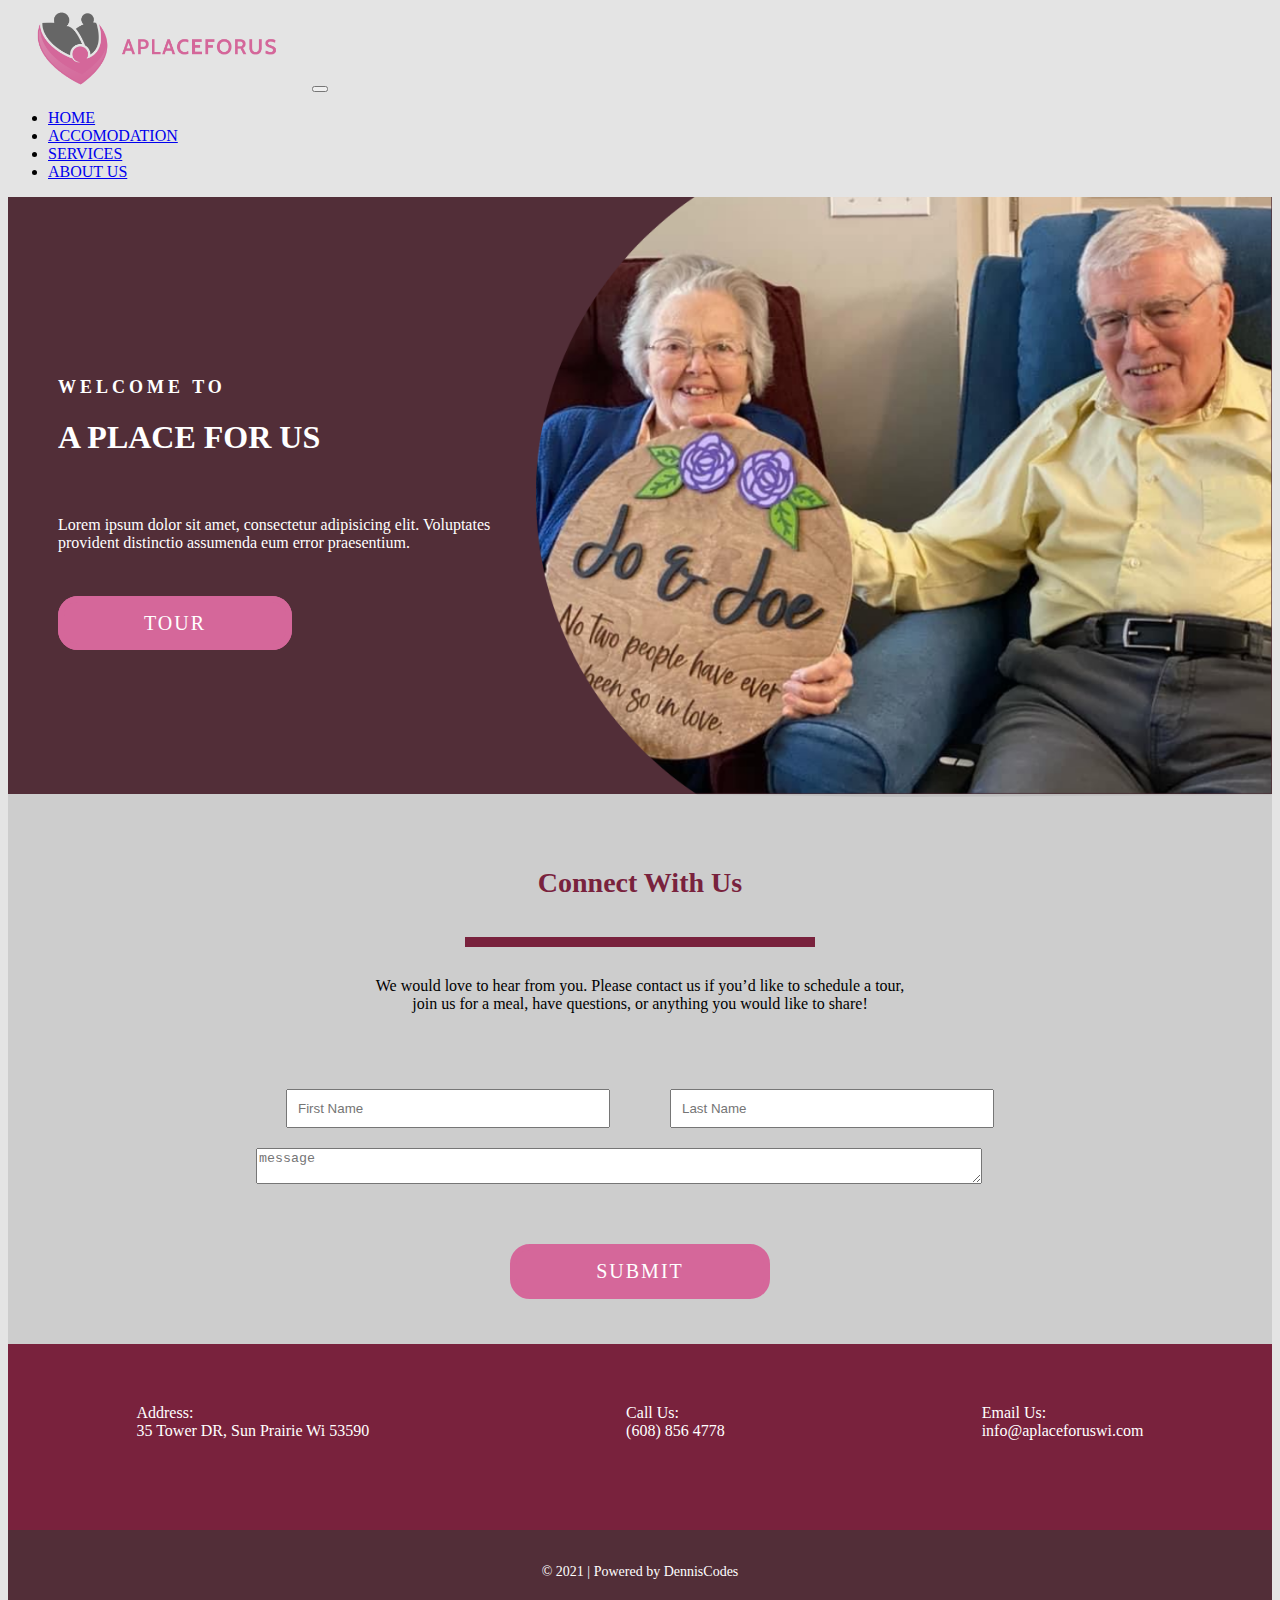
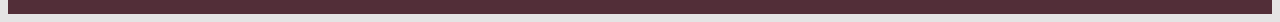
==== index.html @ 4f1c86f7 "front page done - responsive design needed" ====
<!DOCTYPE html>
<html lang="en">
<head>
    <meta charset="UTF-8">
    <meta http-equiv="X-UA-Compatible" content="IE=edge">
    <meta name="viewport" content="width=device-width, initial-scale=1.0">
    <link href="https://cdn.jsdelivr.net/npm/bootstrap@5.0.0-beta3/dist/css/bootstrap.min.css" rel="stylesheet" integrity="sha384-eOJMYsd53ii+scO/bJGFsiCZc+5NDVN2yr8+0RDqr0Ql0h+rP48ckxlpbzKgwra6" crossorigin="anonymous">
    <link href="./assets/sass/style.css" rel="stylesheet" />
    <title>A Place For Us</title>
</head>
<body>
    <nav class="navbar navbar-expand-lg navbar-light bg-light">
        <div class="container-fluid">
            <a class="navbar-brand" href="#"><img src="./assets/images/logo.png" id="logo"/></a>
            <button class="navbar-toggler" type="button" data-bs-toggle="collapse" data-bs-target="#navbarSupportedContent" aria-controls="navbarSupportedContent" aria-expanded="false" aria-label="Toggle navigation">
            <span class="navbar-toggler-icon"></span>
            </button>
            <div class="collapse navbar-collapse justify-content-end" id="navbarSupportedContent">
                <ul class="navbar-nav pe-5">
                    <li class="nav-item">
                        <a class="nav-link active" aria-current="page" href="#">Home</a>
                    </li>
                    <li class="nav-item">
                        <a class="nav-link" href="#">Accomodation</a>
                    </li>
                    <li class="nav-item">
                        <a class="nav-link" href="#">Services</a>
                    </li>
                    <li class="nav-item">
                        <a class="nav-link" href="#">About Us</a>
                    </li>
                    
                </ul>
            </div>
        </div>
    </nav>
    <!-- hero  -->
    <div class="hero">
    <div class="hero-layout">
            <div class="hero-layout-text">
                <h3>Welcome to</h3>
                <h1>A Place For Us</h1>
                <p>Lorem ipsum dolor sit amet, consectetur adipisicing elit. Voluptates provident distinctio assumenda eum error praesentium.</p>
                <a href="#" class="hero-button">Tour</a>
            </div>
            <img src="./assets/images/couple.png">
        </div>
    </div>

    <div class="contact">
        <h3>connect with us</h3>
        <div class="contact-block"></div>
        <p>We would love to hear from you. Please contact us if you’d like to schedule a tour, 
        <br> join us for a meal, have questions, or anything you would like to share!</p>
        
        <form class="form">
            <div class="form-label">
                <input type="text" id="fname" name="fname" placeholder="First Name"><br>
                <input type="text" id="lname" name="lname" placeholder="Last Name">
            </div>
            <textarea placeholder="message"></textarea>
            <a href="#" class="contact-bottom">Submit</a>
        </form>
    </div>

    <div class="footer">
        <div class="footer-text container">
            <p>Address: <br><span> 35 Tower DR, Sun Prairie Wi 53590</span></p>
            <p>Call Us: <br><span>(608) 856 4778</span></p>
            <p>Email Us: <br><span>info@aplaceforuswi.com</span></p>
        </div>
        <div class="footer-year">
            <p>© 2021 | Powered by DennisCodes</p>
        </div>
    </div>

   
    <script src="https://cdn.jsdelivr.net/npm/bootstrap@5.0.0-beta3/dist/js/bootstrap.bundle.min.js" integrity="sha384-JEW9xMcG8R+pH31jmWH6WWP0WintQrMb4s7ZOdauHnUtxwoG2vI5DkLtS3qm9Ekf" crossorigin="anonymous"></script>
    <script src="https://cdn.jsdelivr.net/npm/@popperjs/core@2.9.1/dist/umd/popper.min.js" integrity="sha384-SR1sx49pcuLnqZUnnPwx6FCym0wLsk5JZuNx2bPPENzswTNFaQU1RDvt3wT4gWFG" crossorigin="anonymous"></script>
<script src="https://cdn.jsdelivr.net/npm/bootstrap@5.0.0-beta3/dist/js/bootstrap.min.js" integrity="sha384-j0CNLUeiqtyaRmlzUHCPZ+Gy5fQu0dQ6eZ/xAww941Ai1SxSY+0EQqNXNE6DZiVc" crossorigin="anonymous"></script>
</body>
</html>
---- assets/sass/style.css ----
#logo {
  width: 300px;
  height: auto;
}

.navbar ul li {
  text-transform: uppercase;
}

.navbar ul li a:hover {
  color: #522e38;
}

body {
  background-color: #e4e4e4;
}

.hero {
  background-color: #522e38;
  height: 597px;
}

.hero-layout {
  display: -webkit-box;
  display: -ms-flexbox;
  display: flex;
  -webkit-box-pack: center;
      -ms-flex-pack: center;
          justify-content: center;
  -webkit-box-align: center;
      -ms-flex-align: center;
          align-items: center;
}

.hero-layout img {
  height: 600px;
  width: auto;
}

.hero-layout-text {
  color: #fff;
  margin-left: 50px;
}

.hero-layout-text h3 {
  font-size: 18px;
  text-transform: uppercase;
  letter-spacing: 4px;
}

.hero-layout-text h1 {
  text-transform: uppercase;
}

.hero-layout-text p {
  margin: 60px 0;
}

.hero-button {
  color: white;
  background-color: #d5679a;
  border: 6px solid #d5679a;
  padding: 10px 80px;
  letter-spacing: 2px;
  text-decoration: none;
  text-transform: uppercase;
  font-size: 20px;
  cursor: pointer;
  overflow: hidden;
  border-radius: 20px;
}

.hero-button:hover {
  color: #e4e4e4;
  -webkit-filter: brightness(0.9);
          filter: brightness(0.9);
}

.hero-button:hover {
  color: white;
  background-color: #d5679a;
}

.contact {
  background-color: #cdcdcd;
  height: 550px;
  display: -webkit-box;
  display: -ms-flexbox;
  display: flex;
  -webkit-box-orient: vertical;
  -webkit-box-direction: normal;
      -ms-flex-direction: column;
          flex-direction: column;
  -webkit-box-pack: center;
      -ms-flex-pack: center;
          justify-content: center;
  -webkit-box-align: center;
      -ms-flex-align: center;
          align-items: center;
}

.contact h3 {
  color: #79223d;
  text-transform: capitalize;
  text-align: center;
  font-weight: bold;
  font-size: 28px;
  text-decoration: none;
}

.contact p {
  position: relative;
  margin-top: 30px;
  text-align: center;
}

.contact-block {
  margin-top: 10px;
  height: 10px;
  width: 350px;
  background-color: #79223d;
}

.contact-bottom {
  -ms-flex-item-align: center;
      -ms-grid-row-align: center;
      align-self: center;
  margin-top: 60px;
  color: white;
  background-color: #d5679a;
  border: 6px solid #d5679a;
  padding: 10px 80px;
  letter-spacing: 2px;
  text-decoration: none;
  text-transform: uppercase;
  font-size: 20px;
  cursor: pointer;
  overflow: hidden;
  border-radius: 20px;
}

.contact-bottom:hover {
  color: #e4e4e4;
  -webkit-filter: brightness(0.9);
          filter: brightness(0.9);
}

.contact-bottom:hover {
  color: #cdcdcd;
}

.form {
  margin-top: 60px;
  display: -webkit-box;
  display: -ms-flexbox;
  display: flex;
  -webkit-box-orient: vertical;
  -webkit-box-direction: normal;
      -ms-flex-direction: column;
          flex-direction: column;
}

.form-label {
  display: -webkit-box;
  display: -ms-flexbox;
  display: flex;
  -webkit-box-orient: horizontal;
  -webkit-box-direction: normal;
      -ms-flex-direction: row;
          flex-direction: row;
}

.form input {
  width: 300px;
  margin: 0 30px;
  padding: 10px;
}

.form textarea {
  width: 720px;
  margin-top: 20px;
}

.footer {
  background-color: #79223d;
  display: -webkit-box;
  display: -ms-flexbox;
  display: flex;
  -webkit-box-orient: vertical;
  -webkit-box-direction: normal;
      -ms-flex-direction: column;
          flex-direction: column;
  -webkit-box-pack: center;
      -ms-flex-pack: center;
          justify-content: center;
}

.footer-text {
  display: -webkit-box;
  display: -ms-flexbox;
  display: flex;
  -webkit-box-align: center;
      -ms-flex-align: center;
          align-items: center;
  padding: 60px 0;
}

.footer-text p {
  margin: 0 auto;
  color: white;
}

.footer-year {
  background-color: #522e38;
  text-align: center;
  font-size: 14px;
  margin-top: 30px;
  height: 100%;
  display: -webkit-box;
  display: -ms-flexbox;
  display: flex;
  -webkit-box-pack: center;
      -ms-flex-pack: center;
          justify-content: center;
  -webkit-box-align: center;
      -ms-flex-align: center;
          align-items: center;
  color: white;
  padding: 20px 0;
}
/*# sourceMappingURL=style.css.map */
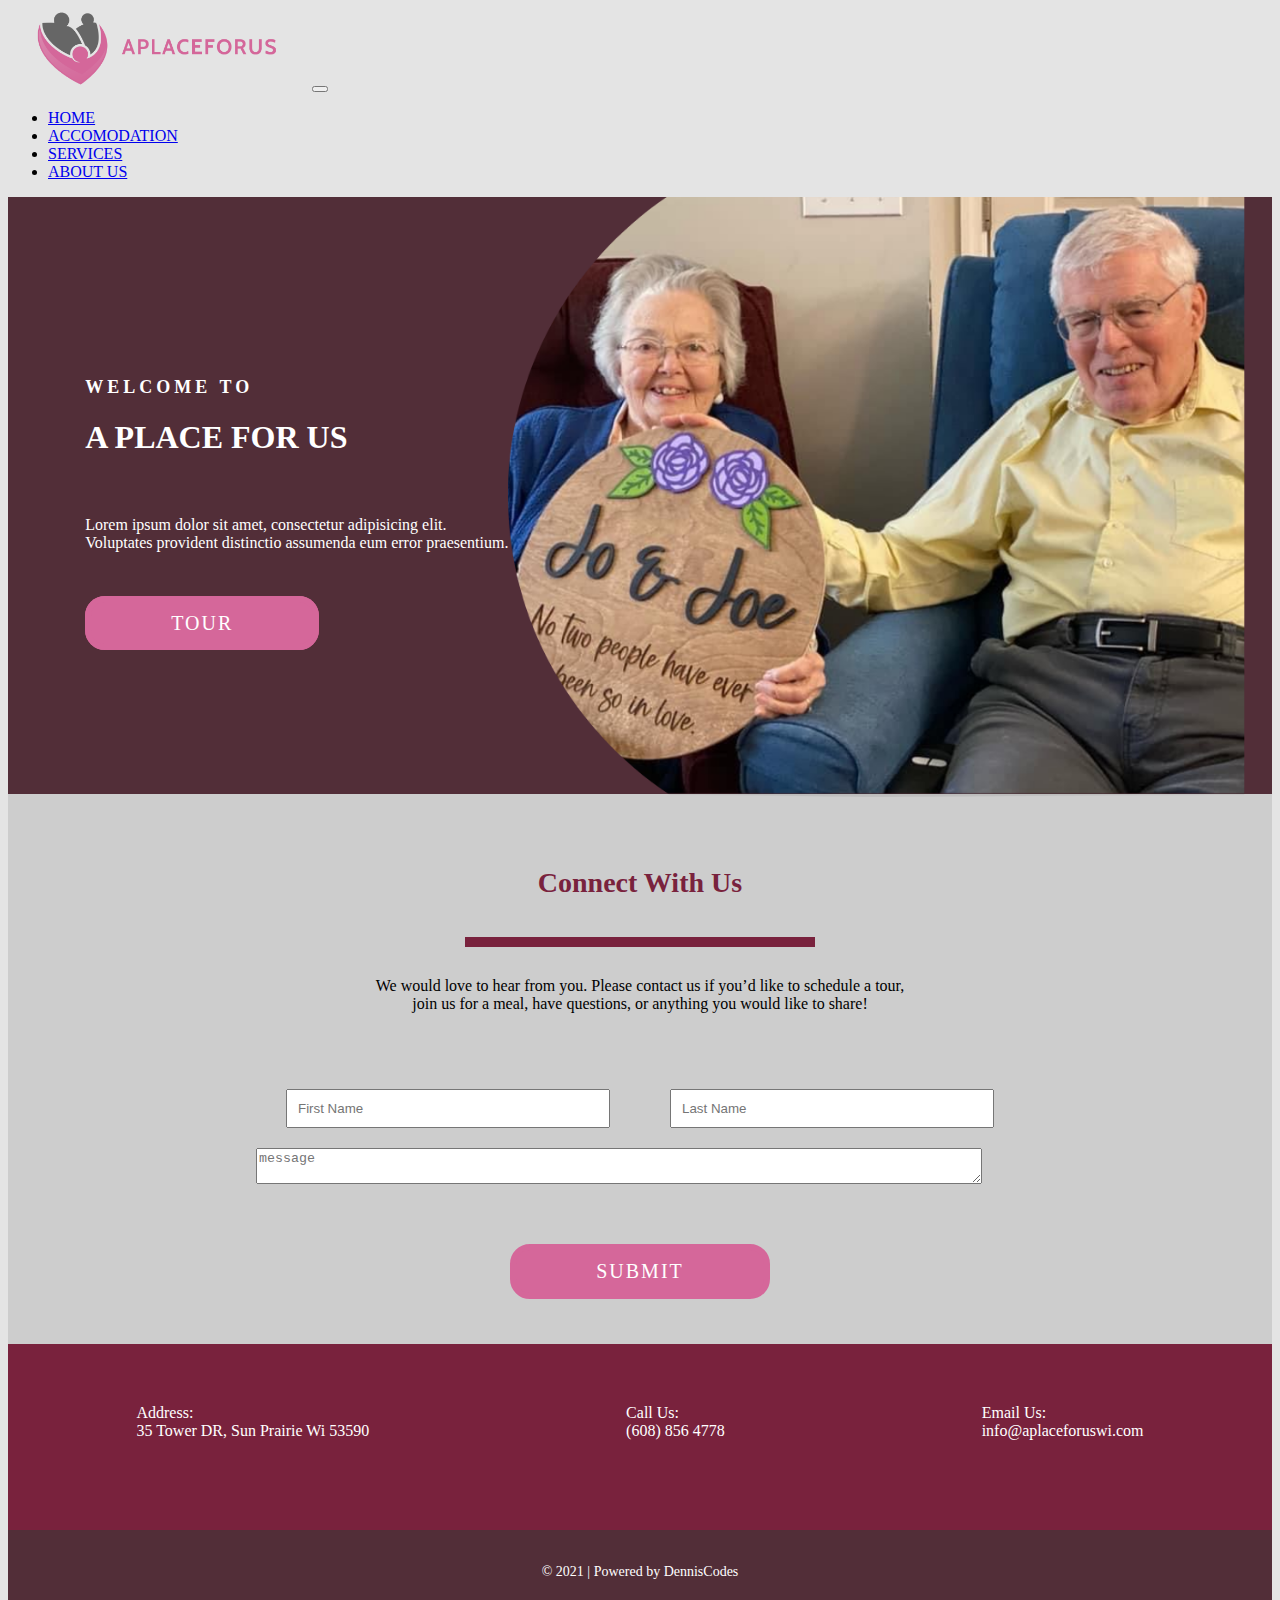
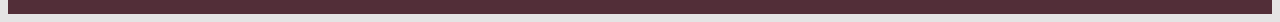
==== commit df845989: "accomodation and services done" ====
--- a/index.html
+++ b/index.html
@@ -4,14 +4,14 @@
     <meta charset="UTF-8">
     <meta http-equiv="X-UA-Compatible" content="IE=edge">
     <meta name="viewport" content="width=device-width, initial-scale=1.0">
-    <link href="https://cdn.jsdelivr.net/npm/bootstrap@5.0.0-beta3/dist/css/bootstrap.min.css" rel="stylesheet" integrity="sha384-eOJMYsd53ii+scO/bJGFsiCZc+5NDVN2yr8+0RDqr0Ql0h+rP48ckxlpbzKgwra6" crossorigin="anonymous">
+    <link rel="stylesheet" href="https://stackpath.bootstrapcdn.com/bootstrap/4.1.3/css/bootstrap.min.css" integrity="sha384-MCw98/SFnGE8fJT3GXwEOngsV7Zt27NXFoaoApmYm81iuXoPkFOJwJ8ERdknLPMO" crossorigin="anonymous">
     <link href="./assets/sass/style.css" rel="stylesheet" />
     <title>A Place For Us</title>
 </head>
 <body>
     <nav class="navbar navbar-expand-lg navbar-light bg-light">
         <div class="container-fluid">
-            <a class="navbar-brand" href="#"><img src="./assets/images/logo.png" id="logo"/></a>
+            <a class="navbar-brand" href="index.html"><img src="./assets/images/logo.png" id="logo"/></a>
             <button class="navbar-toggler" type="button" data-bs-toggle="collapse" data-bs-target="#navbarSupportedContent" aria-controls="navbarSupportedContent" aria-expanded="false" aria-label="Toggle navigation">
             <span class="navbar-toggler-icon"></span>
             </button>
@@ -21,10 +21,10 @@
                         <a class="nav-link active" aria-current="page" href="#">Home</a>
                     </li>
                     <li class="nav-item">
-                        <a class="nav-link" href="#">Accomodation</a>
+                        <a class="nav-link" href="./accomodations.html">Accomodation</a>
                     </li>
                     <li class="nav-item">
-                        <a class="nav-link" href="#">Services</a>
+                        <a class="nav-link" href="./services.html">Services</a>
                     </li>
                     <li class="nav-item">
                         <a class="nav-link" href="#">About Us</a>
@@ -36,12 +36,13 @@
     </nav>
     <!-- hero  -->
     <div class="hero">
-    <div class="hero-layout">
+    <div class="hero-layout container">
             <div class="hero-layout-text">
                 <h3>Welcome to</h3>
                 <h1>A Place For Us</h1>
-                <p>Lorem ipsum dolor sit amet, consectetur adipisicing elit. Voluptates provident distinctio assumenda eum error praesentium.</p>
-                <a href="#" class="hero-button">Tour</a>
+                <p>Lorem ipsum dolor sit amet, consectetur adipisicing elit. <br>
+                 Voluptates provident distinctio assumenda eum error praesentium.</p>
+                <a href="./accomodations.html" class="hero-button">Tour</a>
             </div>
             <img src="./assets/images/couple.png">
         </div>
@@ -75,8 +76,8 @@
     </div>
 
    
-    <script src="https://cdn.jsdelivr.net/npm/bootstrap@5.0.0-beta3/dist/js/bootstrap.bundle.min.js" integrity="sha384-JEW9xMcG8R+pH31jmWH6WWP0WintQrMb4s7ZOdauHnUtxwoG2vI5DkLtS3qm9Ekf" crossorigin="anonymous"></script>
-    <script src="https://cdn.jsdelivr.net/npm/@popperjs/core@2.9.1/dist/umd/popper.min.js" integrity="sha384-SR1sx49pcuLnqZUnnPwx6FCym0wLsk5JZuNx2bPPENzswTNFaQU1RDvt3wT4gWFG" crossorigin="anonymous"></script>
-<script src="https://cdn.jsdelivr.net/npm/bootstrap@5.0.0-beta3/dist/js/bootstrap.min.js" integrity="sha384-j0CNLUeiqtyaRmlzUHCPZ+Gy5fQu0dQ6eZ/xAww941Ai1SxSY+0EQqNXNE6DZiVc" crossorigin="anonymous"></script>
+    <script src="https://code.jquery.com/jquery-3.3.1.slim.min.js" integrity="sha384-q8i/X+965DzO0rT7abK41JStQIAqVgRVzpbzo5smXKp4YfRvH+8abtTE1Pi6jizo" crossorigin="anonymous"></script>
+    <script src="https://cdnjs.cloudflare.com/ajax/libs/popper.js/1.14.3/umd/popper.min.js" integrity="sha384-ZMP7rVo3mIykV+2+9J3UJ46jBk0WLaUAdn689aCwoqbBJiSnjAK/l8WvCWPIPm49" crossorigin="anonymous"></script>
+    <script src="https://stackpath.bootstrapcdn.com/bootstrap/4.1.3/js/bootstrap.min.js" integrity="sha384-ChfqqxuZUCnJSK3+MXmPNIyE6ZbWh2IMqE241rYiqJxyMiZ6OW/JmZQ5stwEULTy" crossorigin="anonymous"></script>
 </body>
 </html>--- a/assets/sass/style.css
+++ b/assets/sass/style.css
@@ -74,6 +74,7 @@
   color: #e4e4e4;
   -webkit-filter: brightness(0.9);
           filter: brightness(0.9);
+  text-decoration: none;
 }
 
 .hero-button:hover {
@@ -143,6 +144,7 @@
   color: #e4e4e4;
   -webkit-filter: brightness(0.9);
           filter: brightness(0.9);
+  text-decoration: none;
 }
 
 .contact-bottom:hover {
@@ -228,4 +230,90 @@
   color: white;
   padding: 20px 0;
 }
+
+.accomodation-intro {
+  margin: 80px 0;
+}
+
+.accomodation-intro h3,
+.accomodation-intro p {
+  text-align: center;
+}
+
+.accomodation-intro h3 {
+  text-transform: uppercase;
+}
+
+.accomodation-info {
+  display: -webkit-box;
+  display: -ms-flexbox;
+  display: flex;
+}
+
+.accomodation-text {
+  padding: 30px;
+  margin-bottom: 80px;
+}
+
+.carousel {
+  width: 600px;
+  height: auto;
+}
+
+.services {
+  background-color: #e4e4e4;
+  margin: 80px 0;
+}
+
+.services-intro {
+  text-align: center;
+  text-transform: uppercase;
+}
+
+.services-info {
+  display: -webkit-box;
+  display: -ms-flexbox;
+  display: flex;
+}
+
+.services-info img {
+  width: 500px;
+  height: auto;
+  margin-top: 50px;
+}
+
+.services-info-cards {
+  display: -webkit-box;
+  display: -ms-flexbox;
+  display: flex;
+  -ms-flex-wrap: wrap;
+      flex-wrap: wrap;
+  -webkit-box-pack: center;
+      -ms-flex-pack: center;
+          justify-content: center;
+}
+
+.services .card {
+  padding: 30px;
+  margin: 20px;
+}
+
+.services .card-body {
+  display: -webkit-box;
+  display: -ms-flexbox;
+  display: flex;
+  -webkit-box-orient: vertical;
+  -webkit-box-direction: normal;
+      -ms-flex-direction: column;
+          flex-direction: column;
+  -webkit-box-align: center;
+      -ms-flex-align: center;
+          align-items: center;
+}
+
+.services .fa {
+  font-size: 48px;
+  padding-bottom: 20px;
+  color: #79223d;
+}
 /*# sourceMappingURL=style.css.map */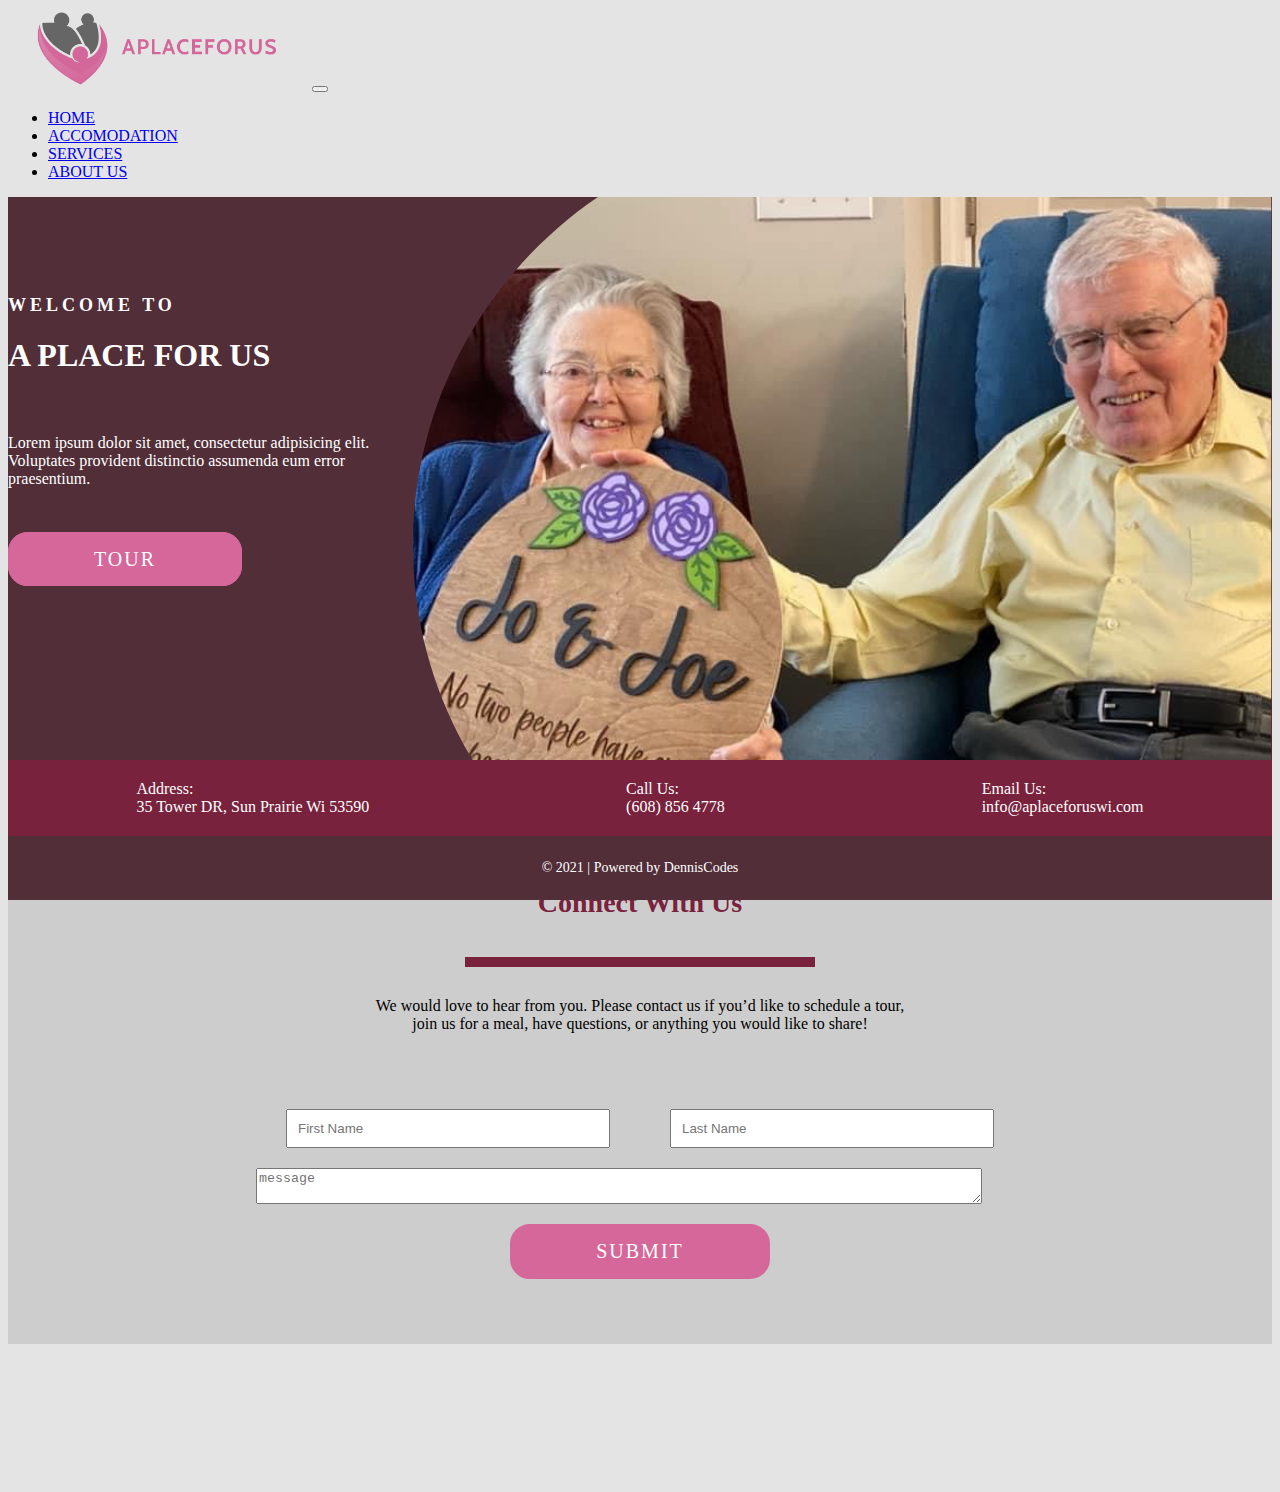
==== commit fbae466b: "fixing layout" ====
--- a/index.html
+++ b/index.html
@@ -9,6 +9,7 @@
     <title>A Place For Us</title>
 </head>
 <body>
+    <header>
     <nav class="navbar navbar-expand-lg navbar-light bg-light">
         <div class="container-fluid">
             <a class="navbar-brand" href="index.html"><img src="./assets/images/logo.png" id="logo"/></a>
@@ -34,17 +35,19 @@
             </div>
         </div>
     </nav>
+    </header>
+    <main>
     <!-- hero  -->
     <div class="hero">
-    <div class="hero-layout container">
+        <div class="hero-layout container">
             <div class="hero-layout-text">
                 <h3>Welcome to</h3>
                 <h1>A Place For Us</h1>
                 <p>Lorem ipsum dolor sit amet, consectetur adipisicing elit. <br>
-                 Voluptates provident distinctio assumenda eum error praesentium.</p>
+                 Voluptates provident distinctio assumenda eum error <br> praesentium.</p>
                 <a href="./accomodations.html" class="hero-button">Tour</a>
             </div>
-            <img src="./assets/images/couple.png">
+
         </div>
     </div>
 
@@ -63,21 +66,22 @@
             <a href="#" class="contact-bottom">Submit</a>
         </form>
     </div>
+    </main>
+    <footer class="footer">
+            <div class="footer-text container">
+                <p>Address: <br><span> 35 Tower DR, Sun Prairie Wi 53590</span></p>
+                <p>Call Us: <br><span>(608) 856 4778</span></p>
+                <p>Email Us: <br><span>info@aplaceforuswi.com</span></p>
+            </div>
+            <div class="footer-year">
+                <p>© 2021 | Powered by DennisCodes</p>
+            </div>
+        </div>
 
-    <div class="footer">
-        <div class="footer-text container">
-            <p>Address: <br><span> 35 Tower DR, Sun Prairie Wi 53590</span></p>
-            <p>Call Us: <br><span>(608) 856 4778</span></p>
-            <p>Email Us: <br><span>info@aplaceforuswi.com</span></p>
-        </div>
-        <div class="footer-year">
-            <p>© 2021 | Powered by DennisCodes</p>
-        </div>
-    </div>
-
-   
-    <script src="https://code.jquery.com/jquery-3.3.1.slim.min.js" integrity="sha384-q8i/X+965DzO0rT7abK41JStQIAqVgRVzpbzo5smXKp4YfRvH+8abtTE1Pi6jizo" crossorigin="anonymous"></script>
-    <script src="https://cdnjs.cloudflare.com/ajax/libs/popper.js/1.14.3/umd/popper.min.js" integrity="sha384-ZMP7rVo3mIykV+2+9J3UJ46jBk0WLaUAdn689aCwoqbBJiSnjAK/l8WvCWPIPm49" crossorigin="anonymous"></script>
-    <script src="https://stackpath.bootstrapcdn.com/bootstrap/4.1.3/js/bootstrap.min.js" integrity="sha384-ChfqqxuZUCnJSK3+MXmPNIyE6ZbWh2IMqE241rYiqJxyMiZ6OW/JmZQ5stwEULTy" crossorigin="anonymous"></script>
+    
+        <script src="https://code.jquery.com/jquery-3.3.1.slim.min.js" integrity="sha384-q8i/X+965DzO0rT7abK41JStQIAqVgRVzpbzo5smXKp4YfRvH+8abtTE1Pi6jizo" crossorigin="anonymous"></script>
+        <script src="https://cdnjs.cloudflare.com/ajax/libs/popper.js/1.14.3/umd/popper.min.js" integrity="sha384-ZMP7rVo3mIykV+2+9J3UJ46jBk0WLaUAdn689aCwoqbBJiSnjAK/l8WvCWPIPm49" crossorigin="anonymous"></script>
+        <script src="https://stackpath.bootstrapcdn.com/bootstrap/4.1.3/js/bootstrap.min.js" integrity="sha384-ChfqqxuZUCnJSK3+MXmPNIyE6ZbWh2IMqE241rYiqJxyMiZ6OW/JmZQ5stwEULTy" crossorigin="anonymous"></script>
+    </footer>
 </body>
 </html>--- a/assets/sass/style.css
+++ b/assets/sass/style.css
@@ -17,6 +17,9 @@
 
 .hero {
   background-color: #522e38;
+  background-image: url("../images/couple.png");
+  background-repeat: no-repeat;
+  background-position-x: 100%;
   height: 597px;
 }
 
@@ -24,12 +27,10 @@
   display: -webkit-box;
   display: -ms-flexbox;
   display: flex;
-  -webkit-box-pack: center;
-      -ms-flex-pack: center;
-          justify-content: center;
-  -webkit-box-align: center;
-      -ms-flex-align: center;
-          align-items: center;
+  -webkit-box-pack: start;
+      -ms-flex-pack: start;
+          justify-content: flex-start;
+  padding-top: 80px;
 }
 
 .hero-layout img {
@@ -39,7 +40,6 @@
 
 .hero-layout-text {
   color: #fff;
-  margin-left: 50px;
 }
 
 .hero-layout-text h3 {
@@ -126,7 +126,7 @@
   -ms-flex-item-align: center;
       -ms-grid-row-align: center;
       align-self: center;
-  margin-top: 60px;
+  margin-top: 20px;
   color: white;
   background-color: #d5679a;
   border: 6px solid #d5679a;
@@ -183,52 +183,20 @@
   margin-top: 20px;
 }
 
-.footer {
-  background-color: #79223d;
-  display: -webkit-box;
-  display: -ms-flexbox;
-  display: flex;
-  -webkit-box-orient: vertical;
-  -webkit-box-direction: normal;
-      -ms-flex-direction: column;
-          flex-direction: column;
-  -webkit-box-pack: center;
-      -ms-flex-pack: center;
-          justify-content: center;
-}
-
-.footer-text {
-  display: -webkit-box;
-  display: -ms-flexbox;
-  display: flex;
-  -webkit-box-align: center;
-      -ms-flex-align: center;
-          align-items: center;
-  padding: 60px 0;
-}
-
-.footer-text p {
-  margin: 0 auto;
-  color: white;
-}
-
-.footer-year {
-  background-color: #522e38;
-  text-align: center;
-  font-size: 14px;
-  margin-top: 30px;
-  height: 100%;
-  display: -webkit-box;
-  display: -ms-flexbox;
-  display: flex;
-  -webkit-box-pack: center;
-      -ms-flex-pack: center;
-          justify-content: center;
-  -webkit-box-align: center;
-      -ms-flex-align: center;
-          align-items: center;
-  color: white;
-  padding: 20px 0;
+@media only screen and (max-width: 600px) {
+  .hero-layout {
+    display: -webkit-box;
+    display: -ms-flexbox;
+    display: flex;
+    -webkit-box-orient: vertical;
+    -webkit-box-direction: normal;
+        -ms-flex-direction: column;
+            flex-direction: column;
+  }
+}
+
+.accomodation {
+  min-height: 70vh;
 }
 
 .accomodation-intro {
@@ -296,6 +264,7 @@
 .services .card {
   padding: 30px;
   margin: 20px;
+  width: 500px;
 }
 
 .services .card-body {
@@ -316,4 +285,35 @@
   padding-bottom: 20px;
   color: #79223d;
 }
+
+.footer {
+  background-color: #79223d;
+  position: -webkit-sticky;
+  position: sticky;
+  bottom: 0;
+  width: 100%;
+}
+
+.footer-text {
+  display: -webkit-box;
+  display: -ms-flexbox;
+  display: flex;
+  -webkit-box-align: center;
+      -ms-flex-align: center;
+          align-items: center;
+  padding: 20px 0;
+}
+
+.footer-text p {
+  margin: 0 auto;
+  color: white;
+}
+
+.footer-year {
+  background-color: #522e38;
+  text-align: center;
+  padding: 10px 0;
+  font-size: 14px;
+  color: white;
+}
 /*# sourceMappingURL=style.css.map */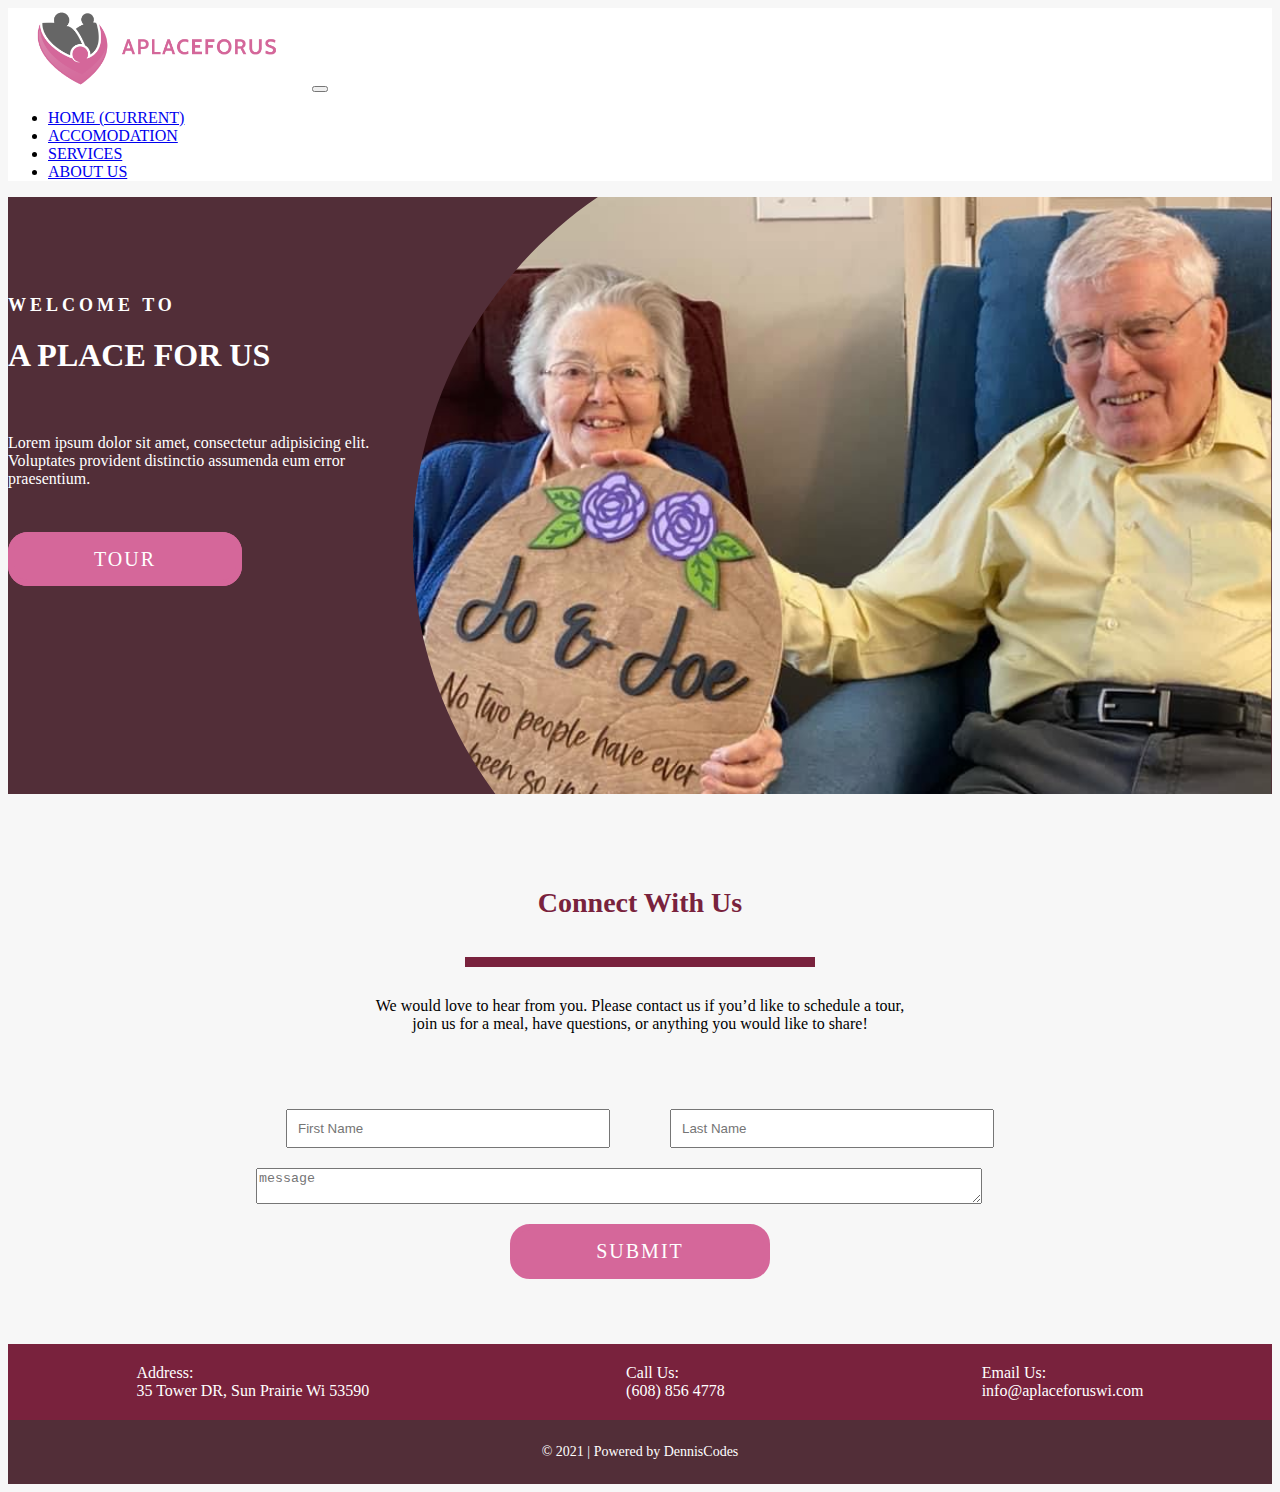
==== commit 56a44d6c: "changed and fix the nav bar" ====
--- a/index.html
+++ b/index.html
@@ -10,31 +10,30 @@
 </head>
 <body>
     <header>
-    <nav class="navbar navbar-expand-lg navbar-light bg-light">
-        <div class="container-fluid">
-            <a class="navbar-brand" href="index.html"><img src="./assets/images/logo.png" id="logo"/></a>
-            <button class="navbar-toggler" type="button" data-bs-toggle="collapse" data-bs-target="#navbarSupportedContent" aria-controls="navbarSupportedContent" aria-expanded="false" aria-label="Toggle navigation">
-            <span class="navbar-toggler-icon"></span>
+        <nav class="navbar navbar-expand-lg navbar-light bg-light">
+            <a class="navbar-brand" href="#"><img src="./assets/images/logo.png" id="logo"></a>
+            <button class="navbar-toggler" type="button" data-toggle="collapse" data-target="#navbarSupportedContent" aria-controls="navbarSupportedContent" aria-expanded="false" aria-label="Toggle navigation">
+              <span class="navbar-toggler-icon"></span>
             </button>
-            <div class="collapse navbar-collapse justify-content-end" id="navbarSupportedContent">
-                <ul class="navbar-nav pe-5">
-                    <li class="nav-item">
-                        <a class="nav-link active" aria-current="page" href="#">Home</a>
-                    </li>
-                    <li class="nav-item">
-                        <a class="nav-link" href="./accomodations.html">Accomodation</a>
-                    </li>
-                    <li class="nav-item">
-                        <a class="nav-link" href="./services.html">Services</a>
-                    </li>
-                    <li class="nav-item">
-                        <a class="nav-link" href="#">About Us</a>
-                    </li>
-                    
-                </ul>
+          
+            <div class="collapse navbar-collapse" id="navbarSupportedContent">
+              <ul class="navbar-nav ml-auto">
+                <li class="nav-item active">
+                  <a class="nav-link" href="index.html">Home <span class="sr-only">(current)</span></a>
+                </li>
+                <li class="nav-item">
+                  <a class="nav-link" href="accomodations.html">Accomodation</a>
+                </li>
+                <li class="nav-item">
+                  <a class="nav-link" href="services.html">Services</a>
+                </li>
+                <li class="nav-item">
+                  <a class="nav-link" href="about.html">About Us</a>
+                </li>
+              
+              </ul>
             </div>
-        </div>
-    </nav>
+          </nav>
     </header>
     <main>
     <!-- hero  -->
@@ -79,9 +78,9 @@
         </div>
 
     
-        <script src="https://code.jquery.com/jquery-3.3.1.slim.min.js" integrity="sha384-q8i/X+965DzO0rT7abK41JStQIAqVgRVzpbzo5smXKp4YfRvH+8abtTE1Pi6jizo" crossorigin="anonymous"></script>
-        <script src="https://cdnjs.cloudflare.com/ajax/libs/popper.js/1.14.3/umd/popper.min.js" integrity="sha384-ZMP7rVo3mIykV+2+9J3UJ46jBk0WLaUAdn689aCwoqbBJiSnjAK/l8WvCWPIPm49" crossorigin="anonymous"></script>
-        <script src="https://stackpath.bootstrapcdn.com/bootstrap/4.1.3/js/bootstrap.min.js" integrity="sha384-ChfqqxuZUCnJSK3+MXmPNIyE6ZbWh2IMqE241rYiqJxyMiZ6OW/JmZQ5stwEULTy" crossorigin="anonymous"></script>
     </footer>
+    <script src="https://code.jquery.com/jquery-3.2.1.slim.min.js" integrity="sha384-KJ3o2DKtIkvYIK3UENzmM7KCkRr/rE9/Qpg6aAZGJwFDMVNA/GpGFF93hXpG5KkN" crossorigin="anonymous"></script>
+<script src="https://cdnjs.cloudflare.com/ajax/libs/popper.js/1.12.9/umd/popper.min.js" integrity="sha384-ApNbgh9B+Y1QKtv3Rn7W3mgPxhU9K/ScQsAP7hUibX39j7fakFPskvXusvfa0b4Q" crossorigin="anonymous"></script>
+<script src="https://maxcdn.bootstrapcdn.com/bootstrap/4.0.0/js/bootstrap.min.js" integrity="sha384-JZR6Spejh4U02d8jOt6vLEHfe/JQGiRRSQQxSfFWpi1MquVdAyjUar5+76PVCmYl" crossorigin="anonymous"></script>
 </body>
 </html>--- a/assets/sass/style.css
+++ b/assets/sass/style.css
@@ -11,8 +11,12 @@
   color: #522e38;
 }
 
+header {
+  background-color: #fff;
+}
+
 body {
-  background-color: #e4e4e4;
+  background-color: #f7f7f7;
 }
 
 .hero {
@@ -83,7 +87,7 @@
 }
 
 .contact {
-  background-color: #cdcdcd;
+  background-color: #f7f7f7;
   height: 550px;
   display: -webkit-box;
   display: -ms-flexbox;
@@ -148,7 +152,7 @@
 }
 
 .contact-bottom:hover {
-  color: #cdcdcd;
+  color: #f7f7f7;
 }
 
 .form {
@@ -196,7 +200,7 @@
 }
 
 .accomodation {
-  min-height: 70vh;
+  min-height: 75vh;
 }
 
 .accomodation-intro {
@@ -229,7 +233,7 @@
 }
 
 .services {
-  background-color: #e4e4e4;
+  background-color: #f7f7f7;
   margin: 80px 0;
 }
 
@@ -288,8 +292,6 @@
 
 .footer {
   background-color: #79223d;
-  position: -webkit-sticky;
-  position: sticky;
   bottom: 0;
   width: 100%;
 }
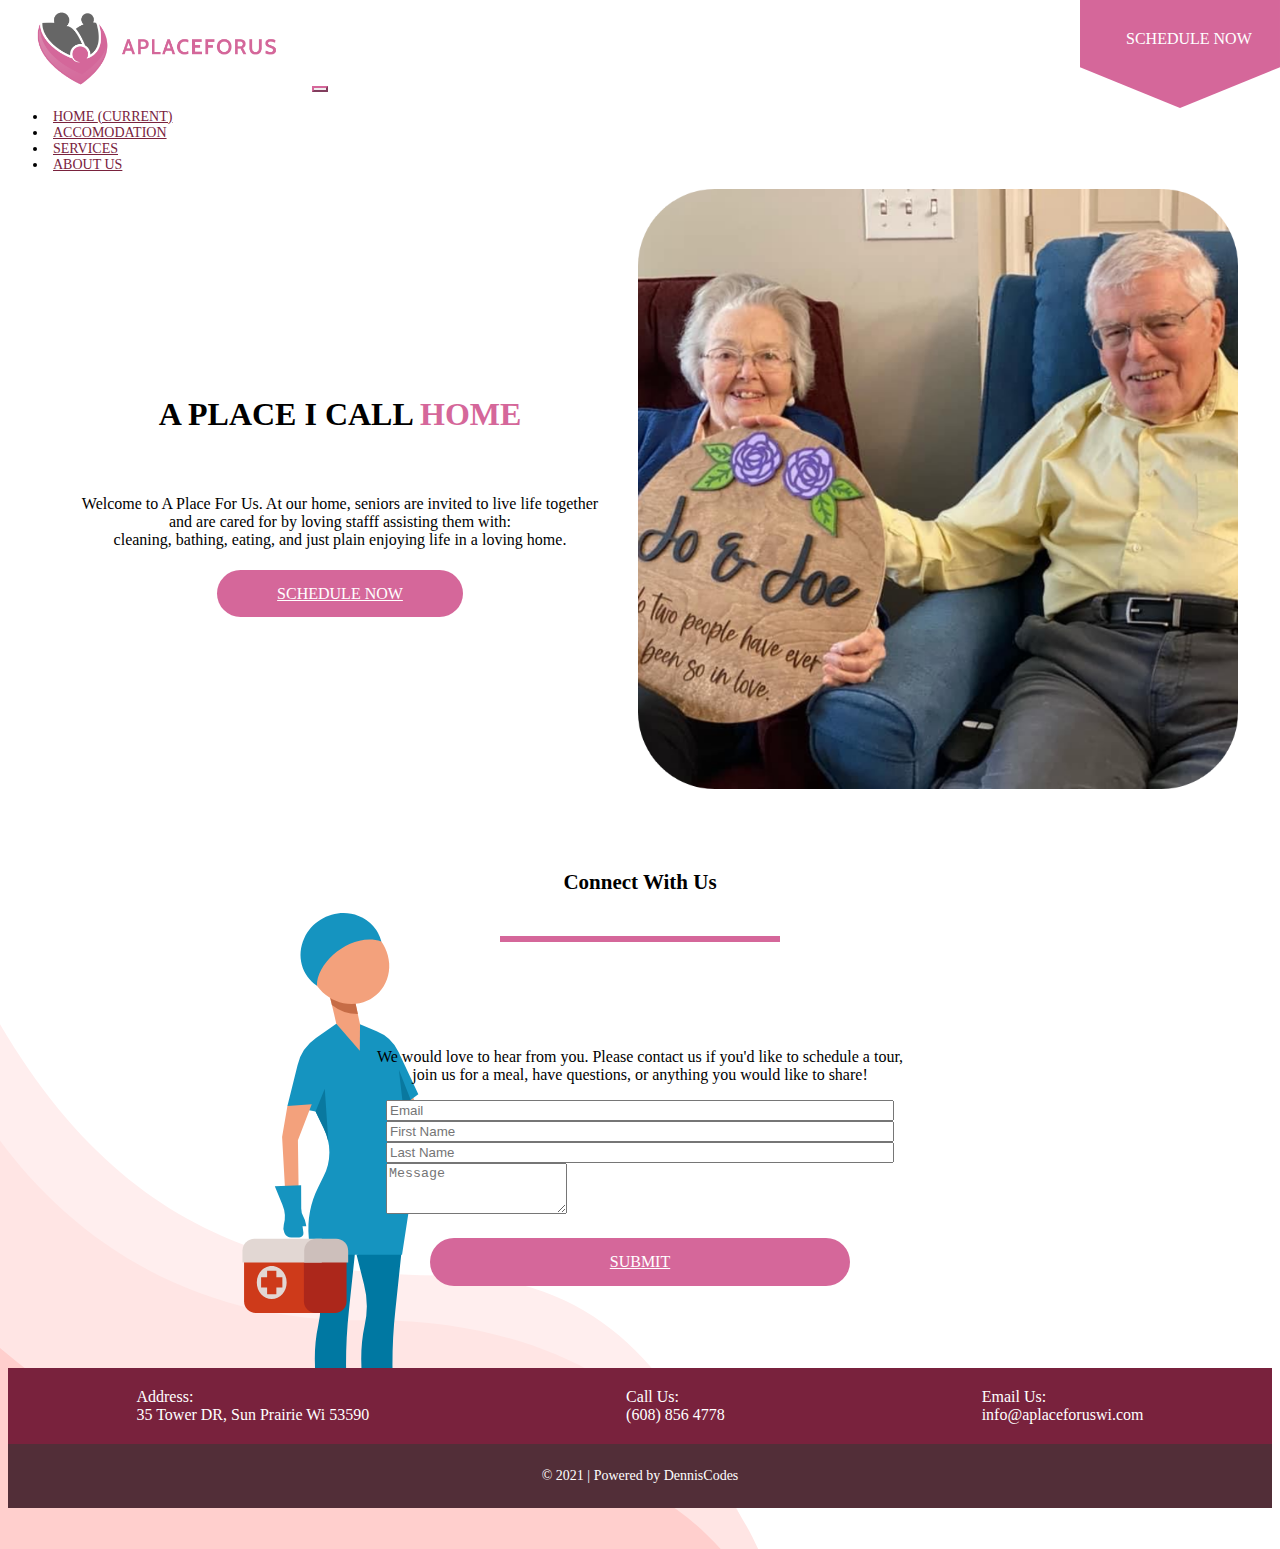
==== commit e2efa425: "changed styling into a better one" ====
--- a/index.html
+++ b/index.html
@@ -10,61 +10,76 @@
 </head>
 <body>
     <header>
-        <nav class="navbar navbar-expand-lg navbar-light bg-light">
-            <a class="navbar-brand" href="#"><img src="./assets/images/logo.png" id="logo"></a>
-            <button class="navbar-toggler" type="button" data-toggle="collapse" data-target="#navbarSupportedContent" aria-controls="navbarSupportedContent" aria-expanded="false" aria-label="Toggle navigation">
-              <span class="navbar-toggler-icon"></span>
-            </button>
+      <nav class="navbar navbar-expand-lg navbar-light bg-transparent">
+        <a class="navbar-brand" href="#"><img src="./assets/images/logo.png" id="logo"></a>
+        <button class="navbar-toggler custom-toggler" type="button" data-toggle="collapse" data-target="#navbarSupportedContent" aria-controls="navbarSupportedContent" aria-expanded="false" aria-label="Toggle navigation">
+          <span class="navbar-toggler-icon"></span>
+        </button>
+      
+        <div class="collapse navbar-collapse" id="navbarSupportedContent">
+          <ul class="navbar-nav ml-auto">
+            <li class="nav-item active">
+              <a class="nav-link" href="index.html">Home <span class="sr-only">(current)</span></a>
+            </li>
+            <li class="nav-item">
+              <a class="nav-link" href="accomodations.html">Accomodation</a>
+            </li>
+            <li class="nav-item">
+              <a class="nav-link" href="services.html">Services</a>
+            </li>
+            <li class="nav-item">
+              <a class="nav-link" href="about.html">About Us</a>
+            </li>
           
-            <div class="collapse navbar-collapse" id="navbarSupportedContent">
-              <ul class="navbar-nav ml-auto">
-                <li class="nav-item active">
-                  <a class="nav-link" href="index.html">Home <span class="sr-only">(current)</span></a>
-                </li>
-                <li class="nav-item">
-                  <a class="nav-link" href="accomodations.html">Accomodation</a>
-                </li>
-                <li class="nav-item">
-                  <a class="nav-link" href="services.html">Services</a>
-                </li>
-                <li class="nav-item">
-                  <a class="nav-link" href="about.html">About Us</a>
-                </li>
-              
-              </ul>
-            </div>
-          </nav>
+          </ul>
+        </div>
+      </nav>
+        <div class="bookmark">
+          <a href="#schedule">Schedule Now</a>
+        </div>
     </header>
     <main>
-    <!-- hero  -->
-    <div class="hero">
-        <div class="hero-layout container">
-            <div class="hero-layout-text">
-                <h3>Welcome to</h3>
-                <h1>A Place For Us</h1>
-                <p>Lorem ipsum dolor sit amet, consectetur adipisicing elit. <br>
-                 Voluptates provident distinctio assumenda eum error <br> praesentium.</p>
-                <a href="./accomodations.html" class="hero-button">Tour</a>
+      <!-- JUMBOTRON -->
+      <section class="jumbotron">
+        <div class="jumbotron-text">
+          <h1>A place i call <span>home</span></h1>
+          <p>Welcome to A Place For Us. At our home, seniors are invited to live life together <br>
+            and are cared for by loving stafff assisting them with: <br>
+            cleaning, bathing, eating, and just plain enjoying life in a loving home. 
+          </p>
+          <a href="#schedule" class="primary-button">Schedule Now</a>
+        </div>
+        <img src="./assets/images/photocouple.png" alt="couple picture" >
+      </section>
+      <section id="schedule" class="schedule">
+        <div class="schedule-image">
+        </div>
+
+        <!-- CONTACT -->
+        <div class="schedule-contact">
+          <h3>Connect with us</h3>
+          <div class="schedule-contact-line"></div>
+          <p>We would love to hear from you. Please contact us if you'd like to schedule a tour, <br>
+          join us for a meal, have questions, or anything you would like to share!</p> 
+          <form class="schedule-form">
+            <div class="form-group">
+              <input type="email" class="form-control form-control-lg" id="contactEmail" placeholder="Email">
             </div>
-
+            <div class="form-group">
+              <input type="text" class="form-control form-control-lg" id="contactFirstname" placeholder="First Name">
+            </div>
+            <div class="form-group">
+              <input type="text" class="form-control form-control-lg" id="contactLastname" placeholder="Last Name">
+            </div>
+            
+            <div class="form-group">
+              <textarea class="form-control form-control-lg" id="exampleFormControlTextarea1" rows="3" placeholder="Message"></textarea>
+            </div>
+            <a href="#" class="primary-button">Submit</a>
+          </form>
         </div>
-    </div>
-
-    <div class="contact">
-        <h3>connect with us</h3>
-        <div class="contact-block"></div>
-        <p>We would love to hear from you. Please contact us if you’d like to schedule a tour, 
-        <br> join us for a meal, have questions, or anything you would like to share!</p>
-        
-        <form class="form">
-            <div class="form-label">
-                <input type="text" id="fname" name="fname" placeholder="First Name"><br>
-                <input type="text" id="lname" name="lname" placeholder="Last Name">
-            </div>
-            <textarea placeholder="message"></textarea>
-            <a href="#" class="contact-bottom">Submit</a>
-        </form>
-    </div>
+      </section>
+  
     </main>
     <footer class="footer">
             <div class="footer-text container">
@@ -76,8 +91,6 @@
                 <p>© 2021 | Powered by DennisCodes</p>
             </div>
         </div>
-
-    
     </footer>
     <script src="https://code.jquery.com/jquery-3.2.1.slim.min.js" integrity="sha384-KJ3o2DKtIkvYIK3UENzmM7KCkRr/rE9/Qpg6aAZGJwFDMVNA/GpGFF93hXpG5KkN" crossorigin="anonymous"></script>
 <script src="https://cdnjs.cloudflare.com/ajax/libs/popper.js/1.12.9/umd/popper.min.js" integrity="sha384-ApNbgh9B+Y1QKtv3Rn7W3mgPxhU9K/ScQsAP7hUibX39j7fakFPskvXusvfa0b4Q" crossorigin="anonymous"></script>
--- a/assets/sass/style.css
+++ b/assets/sass/style.css
@@ -11,84 +11,147 @@
   color: #522e38;
 }
 
-header {
-  background-color: #fff;
-}
-
-body {
-  background-color: #f7f7f7;
-}
-
-.hero {
-  background-color: #522e38;
-  background-image: url("../images/couple.png");
-  background-repeat: no-repeat;
-  background-position-x: 100%;
-  height: 597px;
-}
-
-.hero-layout {
-  display: -webkit-box;
-  display: -ms-flexbox;
-  display: flex;
-  -webkit-box-pack: start;
-      -ms-flex-pack: start;
-          justify-content: flex-start;
-  padding-top: 80px;
-}
-
-.hero-layout img {
+.navbar {
+  position: relative;
+  padding-right: 320px;
+}
+
+.nav-item {
+  padding: 0 10px;
+}
+
+.nav-item a {
+  color: #79223d;
+}
+
+.bookmark {
+  background: url(../images/bookmark.svg) no-repeat;
+  background-position: top right;
+  position: absolute;
+  top: 0;
+  right: 0;
+  height: 200px;
+  width: 300px;
+  display: -webkit-box;
+  display: -ms-flexbox;
+  display: flex;
+}
+
+.bookmark a {
+  position: relative;
+  top: 50px;
+  right: -70px;
+  color: #fff;
+  text-transform: uppercase;
+  text-decoration: none;
+  font-size: 21px;
+}
+
+.custom-toggler .navbar-toggler-icon {
+  background-image: url("data:image/svg+xml;charset=utf8,%3Csvg viewBox='0 0 32 32' xmlns='http://www.w3.org/2000/svg'%3E%3Cpath stroke='rgb(213, 103, 154)' stroke-width='2' stroke-linecap='round' stroke-miterlimit='10' d='M4 8h24M4 16h24M4 24h24'/%3E%3C/svg%3E");
+}
+
+.custom-toggler.navbar-toggler {
+  border-color: #d5679a;
+}
+
+@media screen and (max-width: 1440px) {
+  .bookmark {
+    width: 200px;
+  }
+  .bookmark a {
+    font-size: 16px;
+    right: -46px;
+    top: 30px;
+  }
+  .nav-item {
+    padding: 0 5px;
+    font-size: 14px;
+  }
+  .navbar {
+    padding-right: 220px;
+  }
+}
+
+@media screen and (max-width: 768px) {
+  .bookmark {
+    display: none;
+  }
+  .navbar {
+    padding-right: 40px;
+  }
+  .nav-item {
+    text-align: center;
+  }
+}
+
+@media screen and (max-width: 425px) {
+  #logo {
+    width: 180px;
+  }
+  .navbar {
+    padding-right: 20px;
+  }
+}
+
+.jumbotron {
+  background: #fff;
+  display: -webkit-box;
+  display: -ms-flexbox;
+  display: flex;
+  -webkit-box-pack: center;
+      -ms-flex-pack: center;
+          justify-content: center;
+  -webkit-box-align: center;
+      -ms-flex-align: center;
+          align-items: center;
+}
+
+.jumbotron-text {
+  padding: 0 40px;
+  text-align: center;
+}
+
+.jumbotron-text h1 {
+  padding-bottom: 40px;
+  text-transform: uppercase;
+}
+
+.jumbotron-text h1 span {
+  color: #d5679a;
+  font-weight: bold;
+}
+
+.jumbotron-text p {
+  padding-bottom: 20px;
+}
+
+.jumbotron img {
   height: 600px;
   width: auto;
 }
 
-.hero-layout-text {
-  color: #fff;
-}
-
-.hero-layout-text h3 {
-  font-size: 18px;
-  text-transform: uppercase;
-  letter-spacing: 4px;
-}
-
-.hero-layout-text h1 {
-  text-transform: uppercase;
-}
-
-.hero-layout-text p {
-  margin: 60px 0;
-}
-
-.hero-button {
-  color: white;
-  background-color: #d5679a;
-  border: 6px solid #d5679a;
-  padding: 10px 80px;
-  letter-spacing: 2px;
-  text-decoration: none;
-  text-transform: uppercase;
-  font-size: 20px;
-  cursor: pointer;
-  overflow: hidden;
-  border-radius: 20px;
-}
-
-.hero-button:hover {
-  color: #e4e4e4;
-  -webkit-filter: brightness(0.9);
-          filter: brightness(0.9);
-  text-decoration: none;
-}
-
-.hero-button:hover {
-  color: white;
-  background-color: #d5679a;
-}
-
-.contact {
-  background-color: #f7f7f7;
-  height: 550px;
+.schedule {
+  padding-top: 60px;
+}
+
+.schedule-image {
+  background: url("../images/schedule.svg") no-repeat;
+  height: 700px;
+  width: auto;
+  position: absolute;
+  right: 0;
+  left: 0;
+  z-index: -1;
+}
+
+.schedule h3 {
+  padding-bottom: 20px;
+  text-transform: capitalize;
+}
+
+.schedule-contact {
+  position: relative;
   display: -webkit-box;
   display: -ms-flexbox;
   display: flex;
@@ -102,61 +165,21 @@
   -webkit-box-align: center;
       -ms-flex-align: center;
           align-items: center;
-}
-
-.contact h3 {
-  color: #79223d;
-  text-transform: capitalize;
-  text-align: center;
-  font-weight: bold;
-  font-size: 28px;
-  text-decoration: none;
-}
-
-.contact p {
-  position: relative;
-  margin-top: 30px;
-  text-align: center;
-}
-
-.contact-block {
-  margin-top: 10px;
-  height: 10px;
-  width: 350px;
-  background-color: #79223d;
-}
-
-.contact-bottom {
-  -ms-flex-item-align: center;
-      -ms-grid-row-align: center;
-      align-self: center;
-  margin-top: 20px;
-  color: white;
-  background-color: #d5679a;
-  border: 6px solid #d5679a;
-  padding: 10px 80px;
-  letter-spacing: 2px;
-  text-decoration: none;
-  text-transform: uppercase;
-  font-size: 20px;
-  cursor: pointer;
-  overflow: hidden;
-  border-radius: 20px;
-}
-
-.contact-bottom:hover {
-  color: #e4e4e4;
-  -webkit-filter: brightness(0.9);
-          filter: brightness(0.9);
-  text-decoration: none;
-}
-
-.contact-bottom:hover {
-  color: #f7f7f7;
-}
-
-.form {
-  margin-top: 60px;
+  margin-bottom: 42px;
+}
+
+.schedule-contact-line {
+  background: #d5679a;
+  height: 6px;
+  width: 337px;
+  margin-bottom: 90px;
+}
+
+.schedule p {
+  text-align: center;
+}
+
+.schedule-form {
   display: -webkit-box;
   display: -ms-flexbox;
   display: flex;
@@ -166,29 +189,94 @@
           flex-direction: column;
 }
 
-.form-label {
-  display: -webkit-box;
-  display: -ms-flexbox;
-  display: flex;
-  -webkit-box-orient: horizontal;
-  -webkit-box-direction: normal;
-      -ms-flex-direction: row;
-          flex-direction: row;
-}
-
-.form input {
+.schedule-form input {
+  width: 700px;
+}
+
+.schedule-form a {
   width: 300px;
-  margin: 0 30px;
-  padding: 10px;
-}
-
-.form textarea {
-  width: 720px;
   margin-top: 20px;
-}
-
-@media only screen and (max-width: 600px) {
-  .hero-layout {
+  -ms-flex-item-align: center;
+      -ms-grid-row-align: center;
+      align-self: center;
+}
+
+.primary-button {
+  background-color: #d5679a;
+  text-align: center;
+  width: 400px;
+  padding: 15px 60px;
+  border-radius: 30px;
+  color: #fff;
+  text-transform: uppercase;
+}
+
+.primary-button:hover {
+  color: #e4e4e4;
+  -webkit-filter: brightness(0.99);
+          filter: brightness(0.99);
+  text-decoration: none;
+}
+
+@media screen and (max-width: 425px) {
+  .primary-button {
+    font-size: 14px;
+    padding: 10px 20px;
+  }
+}
+
+@media screen and (max-width: 1440px) {
+  .schedule-image {
+    left: -80px;
+  }
+  .schedule-contact-line {
+    width: 280px;
+  }
+  .schedule-form {
+    position: relative;
+    margin-bottom: 40px;
+  }
+  .schedule-form input {
+    width: 500px;
+  }
+  h3 {
+    font-size: 21px;
+  }
+}
+
+@media screen and (max-width: 1024px) {
+  .jumbotron img {
+    height: 400px;
+  }
+  .jumbotron-button {
+    width: 80px;
+    font-size: 16px;
+  }
+  .schedule-image {
+    left: -300px;
+  }
+}
+
+@media screen and (max-width: 768px) {
+  .jumbotron img {
+    height: 340px;
+  }
+  .jumbotron-text h1 {
+    font-size: 26px;
+  }
+  .jumbotron-text p {
+    font-size: 14px;
+  }
+  .jumbotron-text a {
+    font-size: 12px;
+  }
+  .schedule-image {
+    left: -380px;
+  }
+}
+
+@media screen and (max-width: 425px) {
+  .jumbotron {
     display: -webkit-box;
     display: -ms-flexbox;
     display: flex;
@@ -197,6 +285,25 @@
         -ms-flex-direction: column;
             flex-direction: column;
   }
+  .jumbotron-text {
+    -webkit-box-ordinal-group: 2;
+        -ms-flex-order: 1;
+            order: 1;
+    margin-top: 40px;
+  }
+  .schedule-contact-line {
+    width: 240px;
+  }
+  .schedule-contact p {
+    font-size: 14px;
+    padding: 0 20px;
+  }
+  .schedule-image {
+    display: none;
+  }
+  .schedule-form input {
+    width: 300px;
+  }
 }
 
 .accomodation {
@@ -232,8 +339,37 @@
   height: auto;
 }
 
+@media screen and (max-width: 768px) {
+  .accomodation-info {
+    display: -webkit-box;
+    display: -ms-flexbox;
+    display: flex;
+    -webkit-box-orient: vertical;
+    -webkit-box-direction: normal;
+        -ms-flex-direction: column;
+            flex-direction: column;
+  }
+  .carousel {
+    margin: 0 auto;
+  }
+}
+
+@media screen and (max-width: 425px) {
+  .accomodation-intro {
+    margin: 40px 0;
+  }
+  .carousel {
+    width: 320px;
+  }
+}
+
+@media screen and (max-width: 320px) {
+  .carousel {
+    width: 300px;
+  }
+}
+
 .services {
-  background-color: #f7f7f7;
   margin: 80px 0;
 }
 
@@ -290,10 +426,16 @@
   color: #79223d;
 }
 
+@media screen and (max-width: 425px) {
+  .services .card {
+    width: 360px;
+    padding: 10px;
+    margin: 20px 0;
+  }
+}
+
 .footer {
   background-color: #79223d;
-  bottom: 0;
-  width: 100%;
 }
 
 .footer-text {
@@ -318,4 +460,20 @@
   font-size: 14px;
   color: white;
 }
+
+@media screen and (max-width: 425px) {
+  .footer-text {
+    display: -webkit-box;
+    display: -ms-flexbox;
+    display: flex;
+    -webkit-box-orient: vertical;
+    -webkit-box-direction: normal;
+        -ms-flex-direction: column;
+            flex-direction: column;
+    text-align: center;
+  }
+  .footer-text p {
+    padding: 10px 0;
+  }
+}
 /*# sourceMappingURL=style.css.map */